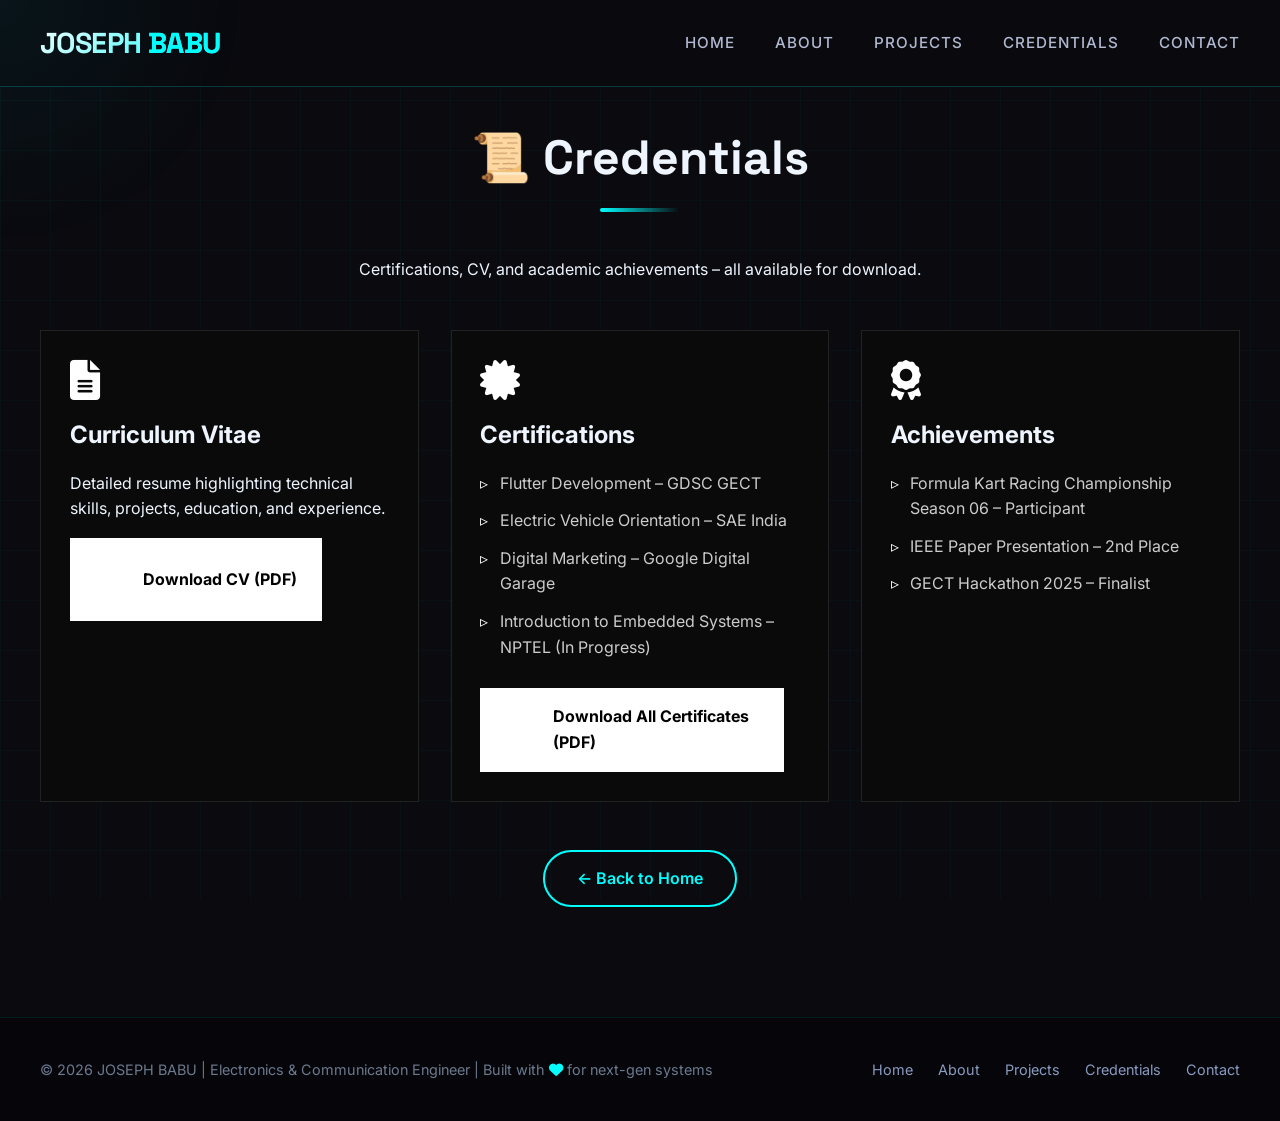
==== credentials.html @ dff878e6 "Create credentials.html" ====
<!DOCTYPE html>
<html lang="en">
<head>
    <meta charset="UTF-8">
    <meta name="viewport" content="width=device-width, initial-scale=1.0">
    <title>Credentials | Joseph Babu</title>
    <link href="https://fonts.googleapis.com/css2?family=Inter:opsz,wght@14..32,300;14..32,400;14..32,500;14..32,600;14..32,700;14..32,800&family=Space+Grotesk:wght@400;500;600;700&display=swap" rel="stylesheet">
    <link rel="stylesheet" href="https://cdnjs.cloudflare.com/ajax/libs/font-awesome/6.0.0/css/all.min.css">
    <link rel="stylesheet" href="style.css">
    <style>
        /* additional page-specific styles */
        .credentials-grid {
            display: grid;
            grid-template-columns: repeat(auto-fit, minmax(300px, 1fr));
            gap: 2rem;
            margin: 3rem 0;
        }
        .cred-card {
            background: #0a0a0a;
            border: 1px solid #222;
            padding: 1.8rem;
            transition: all 0.3s;
        }
        .cred-card:hover {
            border-color: #fff;
            transform: translateY(-5px);
        }
        .cred-card i {
            font-size: 2.5rem;
            color: #fff;
            margin-bottom: 1rem;
        }
        .cred-card h3 {
            font-size: 1.5rem;
            margin-bottom: 1rem;
        }
        .cred-list {
            list-style: none;
            margin-top: 1rem;
        }
        .cred-list li {
            margin: 0.75rem 0;
            padding-left: 1.2rem;
            position: relative;
            color: #ccc;
        }
        .cred-list li:before {
            content: "▹";
            position: absolute;
            left: 0;
            color: #fff;
        }
        .download-btn {
            display: inline-flex;
            align-items: center;
            gap: 0.5rem;
            background: #fff;
            color: #000;
            padding: 0.8rem 1.5rem;
            margin: 1rem 1rem 0 0;
            text-decoration: none;
            font-weight: bold;
            transition: all 0.3s;
            border: 1px solid #fff;
        }
        .download-btn:hover {
            background: #000;
            color: #fff;
        }
        .back-home {
            margin-top: 3rem;
            text-align: center;
        }
    </style>
</head>
<body>

<div class="grid-bg"></div>
<div class="cursor-glow" id="cursorGlow"></div>

<nav id="navbar">
    <div class="container">
        <div class="logo">JOSEPH <span>BABU</span></div>
        <ul class="nav-links" id="navLinks">
            <li><a href="index.html">HOME</a></li>
            <li><a href="index.html#about">ABOUT</a></li>
            <li><a href="projects.html">PROJECTS</a></li>
            <li><a href="credentials.html" class="active">CREDENTIALS</a></li>
            <li><a href="index.html#contact">CONTACT</a></li>
        </ul>
        <div class="mobile-menu-btn" id="mobileMenuBtn">
            <i class="fas fa-bars"></i>
        </div>
    </div>
</nav>

<section style="padding: 120px 0 60px 0;">
    <div class="container">
        <h1 class="title reveal">📜 Credentials</h1>
        <p style="text-align: center; margin-bottom: 2rem;">Certifications, CV, and academic achievements – all available for download.</p>

        <div class="credentials-grid">
            <!-- CV / Resume Card -->
            <div class="cred-card reveal">
                <i class="fas fa-file-alt"></i>
                <h3>Curriculum Vitae</h3>
                <p>Detailed resume highlighting technical skills, projects, education, and experience.</p>
                <div>
                    <a href="assets/cv_joseph_babu.pdf" download class="download-btn">
                        <i class="fas fa-download"></i> Download CV (PDF)
                    </a>
                </div>
            </div>

            <!-- Certifications Card -->
            <div class="cred-card reveal">
                <i class="fas fa-certificate"></i>
                <h3>Certifications</h3>
                <ul class="cred-list">
                    <li>Flutter Development – GDSC GECT</li>
                    <li>Electric Vehicle Orientation – SAE India</li>
                    <li>Digital Marketing – Google Digital Garage</li>
                    <li>Introduction to Embedded Systems – NPTEL (In Progress)</li>
                </ul>
                <div>
                    <a href="assets/certificates_joseph_babu.pdf" download class="download-btn">
                        <i class="fas fa-download"></i> Download All Certificates (PDF)
                    </a>
                </div>
            </div>

            <!-- Additional Achievements / Scores -->
            <div class="cred-card reveal">
                <i class="fas fa-award"></i>
                <h3>Achievements</h3>
                <ul class="cred-list">
                    <li>Formula Kart Racing Championship Season 06 – Participant</li>
                    <li>IEEE Paper Presentation – 2nd Place</li>
                    <li>GECT Hackathon 2025 – Finalist</li>
                </ul>
            </div>
        </div>

        <div class="back-home">
            <a href="index.html" class="btn btn-outline">← Back to Home</a>
        </div>
    </div>
</section>

<footer>
    <div class="container">
        <p>© 2026 JOSEPH BABU | Electronics & Communication Engineer | Built with <i class="fas fa-heart" style="color:#0ff"></i> for next-gen systems</p>
        <div class="footer-links">
            <a href="index.html">Home</a>
            <a href="index.html#about">About</a>
            <a href="projects.html">Projects</a>
            <a href="credentials.html">Credentials</a>
            <a href="index.html#contact">Contact</a>
        </div>
    </div>
</footer>

<script src="script.js"></script>
</body>
</html>
---- style.css ----
* {
    margin: 0;
    padding: 0;
    box-sizing: border-box;
}

body {
    font-family: 'Inter', sans-serif;
    background: #0a0a0f;
    color: #eef5ff;
    line-height: 1.6;
    overflow-x: hidden;
}

/* Custom Cursor Glow */
.cursor-glow {
    width: 500px;
    height: 500px;
    background: radial-gradient(circle, rgba(0, 255, 255, 0.05) 0%, rgba(0, 255, 255, 0) 70%);
    position: fixed;
    pointer-events: none;
    z-index: 9999;
    border-radius: 50%;
    transform: translate(-50%, -50%);
    transition: transform 0.08s ease;
}

/* Animated Background Grid */
.grid-bg {
    position: fixed;
    top: 0;
    left: 0;
    width: 100%;
    height: 100%;
    background-image: 
        linear-gradient(rgba(0, 255, 255, 0.03) 1px, transparent 1px),
        linear-gradient(90deg, rgba(0, 255, 255, 0.03) 1px, transparent 1px);
    background-size: 50px 50px;
    pointer-events: none;
    z-index: 0;
    animation: gridMove 20s linear infinite;
}

@keyframes gridMove {
    0% {
        transform: translate(0, 0);
    }
    100% {
        transform: translate(50px, 50px);
    }
}

.container {
    max-width: 1300px;
    margin: 0 auto;
    padding: 0 40px;
    position: relative;
    z-index: 2;
}

/* Navigation */
nav {
    position: fixed;
    top: 0;
    width: 100%;
    background: rgba(10, 10, 15, 0.85);
    backdrop-filter: blur(12px);
    border-bottom: 1px solid rgba(0, 255, 255, 0.2);
    z-index: 100;
    transition: all 0.3s ease;
}

nav .container {
    display: flex;
    justify-content: space-between;
    align-items: center;
    padding: 20px 40px;
}

.logo {
    font-family: 'Space Grotesk', monospace;
    font-size: 1.8rem;
    font-weight: 700;
    background: linear-gradient(135deg, #fff, #0ff);
    -webkit-background-clip: text;
    background-clip: text;
    color: transparent;
    letter-spacing: -0.02em;
}

.logo span {
    color: #0ff;
    background: none;
    -webkit-background-clip: unset;
    background-clip: unset;
}

.nav-links {
    display: flex;
    gap: 40px;
    list-style: none;
}

.nav-links a {
    color: #b0b8d0;
    text-decoration: none;
    font-weight: 500;
    font-size: 0.95rem;
    letter-spacing: 1px;
    transition: 0.3s;
    position: relative;
}

.nav-links a:hover {
    color: #0ff;
}

.nav-links a::after {
    content: '';
    position: absolute;
    bottom: -5px;
    left: 0;
    width: 0%;
    height: 2px;
    background: #0ff;
    transition: 0.3s;
}

.nav-links a:hover::after {
    width: 100%;
}

.mobile-menu-btn {
    display: none;
    font-size: 1.5rem;
    cursor: pointer;
    color: #0ff;
}

/* Hero Section */
.hero {
    min-height: 100vh;
    display: flex;
    align-items: center;
    position: relative;
    padding-top: 80px;
}

.hero-content {
    text-align: center;
    max-width: 900px;
    margin: 0 auto;
}

.hero-badge {
    display: inline-block;
    background: rgba(0, 255, 255, 0.1);
    border: 1px solid rgba(0, 255, 255, 0.3);
    padding: 8px 20px;
    border-radius: 40px;
    font-size: 0.8rem;
    font-weight: 500;
    margin-bottom: 30px;
    letter-spacing: 1px;
}

.hero-content h1 {
    font-size: 5rem;
    font-weight: 800;
    font-family: 'Space Grotesk', monospace;
    margin-bottom: 20px;
    letter-spacing: -0.02em;
}

.gradient-text {
    background: linear-gradient(135deg, #fff, #0ff, #0a84ff);
    -webkit-background-clip: text;
    background-clip: text;
    color: transparent;
    background-size: 200% 200%;
    animation: shimmer 3s ease infinite;
}

@keyframes shimmer {
    0%, 100% { background-position: 0% 50%; }
    50% { background-position: 100% 50%; }
}

.typed-container {
    font-size: 2rem;
    margin-bottom: 30px;
    min-height: 80px;
}

#typed-text {
    color: #0ff;
    font-weight: 600;
}

.typed-cursor {
    color: #0ff;
    animation: blink 1s infinite;
}

@keyframes blink {
    0%, 50% { opacity: 1; }
    51%, 100% { opacity: 0; }
}

.hero-tags {
    display: flex;
    gap: 15px;
    flex-wrap: wrap;
    justify-content: center;
    margin: 30px 0 25px;
}

.hero-tags span {
    background: rgba(0, 255, 255, 0.08);
    border: 1px solid rgba(0, 255, 255, 0.25);
    padding: 6px 18px;
    border-radius: 40px;
    font-size: 0.85rem;
    font-weight: 500;
    transition: 0.3s;
}

.hero-tags span:hover {
    background: rgba(0, 255, 255, 0.2);
    transform: translateY(-2px);
}

.hero-description {
    font-size: 1.2rem;
    color: #b0c4de;
    max-width: 600px;
    margin: 0 auto 35px;
}

.hero-buttons {
    display: flex;
    gap: 20px;
    justify-content: center;
    flex-wrap: wrap;
}

.btn {
    display: inline-flex;
    align-items: center;
    gap: 10px;
    padding: 14px 32px;
    border-radius: 40px;
    text-decoration: none;
    font-weight: 600;
    transition: 0.3s;
    cursor: pointer;
}

.btn-primary {
    background: linear-gradient(135deg, #0ff, #0a84ff);
    color: #0a0a0f;
    box-shadow: 0 0 20px rgba(0, 255, 255, 0.3);
}

.btn-primary:hover {
    transform: translateY(-3px);
    box-shadow: 0 0 35px rgba(0, 255, 255, 0.5);
}

.btn-outline {
    border: 2px solid #0ff;
    color: #0ff;
    background: transparent;
}

.btn-outline:hover {
    background: rgba(0, 255, 255, 0.1);
    transform: translateY(-3px);
}

.scroll-indicator {
    position: absolute;
    bottom: 30px;
    left: 50%;
    transform: translateX(-50%);
    display: flex;
    flex-direction: column;
    align-items: center;
    gap: 8px;
    color: #6c7a8e;
    font-size: 0.8rem;
    animation: bounce 2s infinite;
}

@keyframes bounce {
    0%, 100% { transform: translateX(-50%) translateY(0); }
    50% { transform: translateX(-50%) translateY(10px); }
}

/* Section Styles */
.section {
    padding: 100px 0;
    position: relative;
}

.title {
    font-size: 3rem;
    font-weight: 700;
    margin-bottom: 60px;
    text-align: center;
    font-family: 'Space Grotesk', monospace;
    position: relative;
}

.title::after {
    content: '';
    position: absolute;
    bottom: -15px;
    left: 50%;
    transform: translateX(-50%);
    width: 80px;
    height: 4px;
    background: linear-gradient(90deg, #0ff, transparent);
    border-radius: 2px;
}

/* About Section */
.about-grid {
    display: grid;
    grid-template-columns: 1fr 1fr;
    gap: 40px;
    margin-bottom: 60px;
}

.about-card {
    background: rgba(15, 25, 35, 0.5);
    backdrop-filter: blur(10px);
    border: 1px solid rgba(0, 255, 255, 0.2);
    border-radius: 28px;
    padding: 35px;
    transition: 0.4s;
}

.about-card:hover {
    border-color: #0ff;
    transform: translateY(-5px);
    box-shadow: 0 20px 40px rgba(0, 0, 0, 0.3);
}

.card-icon {
    font-size: 2.5rem;
    color: #0ff;
    margin-bottom: 20px;
}

.about-card h3 {
    font-size: 1.6rem;
    margin-bottom: 20px;
    color: #0ff;
}

.about-text {
    color: #b8c5e6;
    line-height: 1.7;
    margin-bottom: 20px;
}

.skills-cloud {
    display: flex;
    flex-wrap: wrap;
    gap: 10px;
    margin-top: 20px;
}

.skills-cloud span {
    background: rgba(0, 255, 255, 0.08);
    border: 1px solid rgba(0, 255, 255, 0.25);
    padding: 6px 14px;
    border-radius: 30px;
    font-size: 0.85rem;
    font-weight: 500;
    transition: 0.2s;
}

.skills-cloud span:hover {
    background: rgba(0, 255, 255, 0.2);
    border-color: #0ff;
}

.education-item {
    margin-bottom: 25px;
}

.edu-year {
    font-size: 0.85rem;
    color: #0ff;
    font-weight: 500;
}

.edu-title {
    font-size: 1.1rem;
    font-weight: 600;
    margin: 5px 0;
}

.edu-institution {
    color: #b0c4de;
    font-size: 0.9rem;
}

.affiliations {
    display: flex;
    gap: 15px;
    margin: 15px 0;
}

.affiliations span {
    background: rgba(0, 255, 255, 0.08);
    padding: 8px 16px;
    border-radius: 30px;
    font-size: 0.9rem;
}

.cert-list {
    display: flex;
    flex-wrap: wrap;
    gap: 10px;
    margin-top: 15px;
}

.cert-list span {
    background: rgba(0, 255, 255, 0.05);
    padding: 5px 12px;
    border-radius: 20px;
    font-size: 0.85rem;
}

/* Stats Section */
.stats-grid {
    display: grid;
    grid-template-columns: repeat(auto-fit, minmax(200px, 1fr));
    gap: 30px;
    margin-top: 40px;
    text-align: center;
}

.stat-item {
    background: rgba(0, 255, 255, 0.05);
    border: 1px solid rgba(0, 255, 255, 0.2);
    border-radius: 20px;
    padding: 30px 20px;
    transition: 0.3s;
}

.stat-item:hover {
    transform: translateY(-5px);
    border-color: #0ff;
}

.stat-number {
    font-size: 3rem;
    font-weight: 800;
    color: #0ff;
    font-family: 'Space Grotesk', monospace;
}

.stat-label {
    margin-top: 10px;
    color: #b0c4de;
    font-size: 0.9rem;
}

/* Projects Section */
.projects-grid {
    display: grid;
    grid-template-columns: repeat(auto-fit, minmax(350px, 1fr));
    gap: 35px;
    margin-bottom: 50px;
}

.project-card {
    background: rgba(10, 20, 28, 0.6);
    backdrop-filter: blur(8px);
    border: 1px solid rgba(0, 255, 255, 0.2);
    border-radius: 28px;
    padding: 35px;
    transition: all 0.35s ease;
    position: relative;
    overflow: hidden;
}

.project-card::before {
    content: '';
    position: absolute;
    top: 0;
    left: -100%;
    width: 100%;
    height: 100%;
    background: linear-gradient(90deg, transparent, rgba(0, 255, 255, 0.08), transparent);
    transition: left 0.6s;
}

.project-card:hover::before {
    left: 100%;
}

.project-card:hover {
    transform: translateY(-8px);
    border-color: #0ff;
    box-shadow: 0 20px 40px rgba(0, 255, 255, 0.1);
}

.project-icon {
    font-size: 3rem;
    color: #0ff;
    margin-bottom: 20px;
}

.project-card h3 {
    font-size: 1.6rem;
    margin-bottom: 15px;
    font-weight: 600;
}

.project-card p {
    color: #b0c4de;
    margin-bottom: 20px;
    line-height: 1.6;
}

.project-tech {
    display: flex;
    flex-wrap: wrap;
    gap: 8px;
    margin-bottom: 25px;
}

.project-tech span {
    background: rgba(0, 255, 255, 0.1);
    padding: 4px 12px;
    border-radius: 20px;
    font-size: 0.75rem;
    font-weight: 500;
}

.project-links a {
    color: #0ff;
    text-decoration: none;
    font-weight: 600;
    display: inline-flex;
    align-items: center;
    gap: 8px;
    transition: 0.3s;
}

.project-links a:hover {
    gap: 12px;
    text-shadow: 0 0 8px #0ff;
}

/* Research Section */
.research-section {
    background: linear-gradient(135deg, rgba(0, 255, 255, 0.08), rgba(10, 30, 50, 0.3));
    border-radius: 28px;
    padding: 50px;
    text-align: center;
    border: 1px solid rgba(0, 255, 255, 0.2);
}

.research-content i {
    font-size: 3rem;
    color: #0ff;
    margin-bottom: 20px;
}

.research-content h3 {
    font-size: 1.8rem;
    margin-bottom: 15px;
}

.research-content p {
    color: #b0c4de;
    max-width: 700px;
    margin: 0 auto;
}

/* Contact Section */
.contact-wrapper {
    display: grid;
    grid-template-columns: 1fr 1fr;
    gap: 50px;
    max-width: 1000px;
    margin: 0 auto;
}

.contact-info-card {
    background: rgba(15, 25, 35, 0.5);
    backdrop-filter: blur(10px);
    border: 1px solid rgba(0, 255, 255, 0.2);
    border-radius: 28px;
    padding: 35px;
}

.contact-item {
    display: flex;
    align-items: flex-start;
    gap: 20px;
    margin-bottom: 30px;
}

.contact-item i {
    font-size: 1.8rem;
    color: #0ff;
    margin-top: 5px;
}

.contact-item h4 {
    font-size: 1rem;
    color: #8a9bc0;
    margin-bottom: 5px;
}

.contact-item a, .contact-item p {
    color: #eef5ff;
    text-decoration: none;
    transition: 0.3s;
}

.contact-item a:hover {
    color: #0ff;
}

.contact-social {
    text-align: center;
    padding: 35px;
    background: rgba(15, 25, 35, 0.5);
    backdrop-filter: blur(10px);
    border: 1px solid rgba(0, 255, 255, 0.2);
    border-radius: 28px;
}

.contact-social h3 {
    font-size: 1.6rem;
    margin-bottom: 25px;
}

.social-links {
    display: flex;
    justify-content: center;
    gap: 30px;
    margin-bottom: 30px;
}

.social-links a {
    color: #eef5ff;
    font-size: 2rem;
    width: 60px;
    height: 60px;
    border-radius: 50%;
    background: rgba(0, 255, 255, 0.08);
    display: flex;
    align-items: center;
    justify-content: center;
    transition: 0.3s;
    border: 1px solid rgba(0, 255, 255, 0.3);
    text-decoration: none;
}

.social-links a:hover {
    transform: translateY(-5px);
    background: #0ff;
    color: #0a0a0f;
    border-color: #0ff;
    box-shadow: 0 0 30px #0ff;
}

.availability {
    display: flex;
    align-items: center;
    justify-content: center;
    gap: 10px;
    color: #0ff;
    font-size: 0.9rem;
}

.availability i {
    font-size: 0.7rem;
}

/* Footer */
footer {
    background: rgba(5, 5, 10, 0.9);
    border-top: 1px solid rgba(0, 255, 255, 0.1);
    padding: 40px 0;
    margin-top: 50px;
}

footer .container {
    display: flex;
    justify-content: space-between;
    align-items: center;
    flex-wrap: wrap;
    gap: 20px;
}

footer p {
    color: #6c7a8e;
    font-size: 0.9rem;
}

.footer-links {
    display: flex;
    gap: 25px;
}

.footer-links a {
    color: #8a9bc0;
    text-decoration: none;
    font-size: 0.9rem;
    transition: 0.3s;
}

.footer-links a:hover {
    color: #0ff;
}

/* Scroll Reveal */
.reveal {
    opacity: 0;
    transform: translateY(40px);
    transition: all 0.7s ease;
}

.reveal.active {
    opacity: 1;
    transform: translateY(0);
}
.no-js .reveal {
    opacity: 1;
    transform: none;
}
/* Responsive */
@media (max-width: 900px) {
    .container {
        padding: 0 25px;
    }
    
    .hero-content h1 {
        font-size: 3rem;
    }
    
    .typed-container {
        font-size: 1.5rem;
    }
    
    .about-grid,
    .contact-wrapper {
        grid-template-columns: 1fr;
    }
    
    .title {
        font-size: 2.2rem;
    }
    
    .nav-links {
        display: none;
    }
    
    .mobile-menu-btn {
        display: block;
    }
    
    .nav-links.active {
        display: flex;
        position: absolute;
        top: 100%;
        left: 0;
        width: 100%;
        background: rgba(10, 10, 15, 0.95);
        backdrop-filter: blur(12px);
        flex-direction: column;
        align-items: center;
        padding: 20px;
        gap: 15px;
        border-bottom: 1px solid rgba(0, 255, 255, 0.2);
    }
    
    .stats-grid {
        grid-template-columns: repeat(2, 1fr);
    }
    
    .projects-grid {
        grid-template-columns: 1fr;
    }
}

@media (max-width: 600px) {
    .stats-grid {
        grid-template-columns: 1fr;
    }
    
    .hero-buttons {
        flex-direction: column;
        align-items: center;
    }
    
    .btn {
        width: 100%;
        justify-content: center;
    }
    
    footer .container {
        flex-direction: column;
        text-align: center;
    }
}
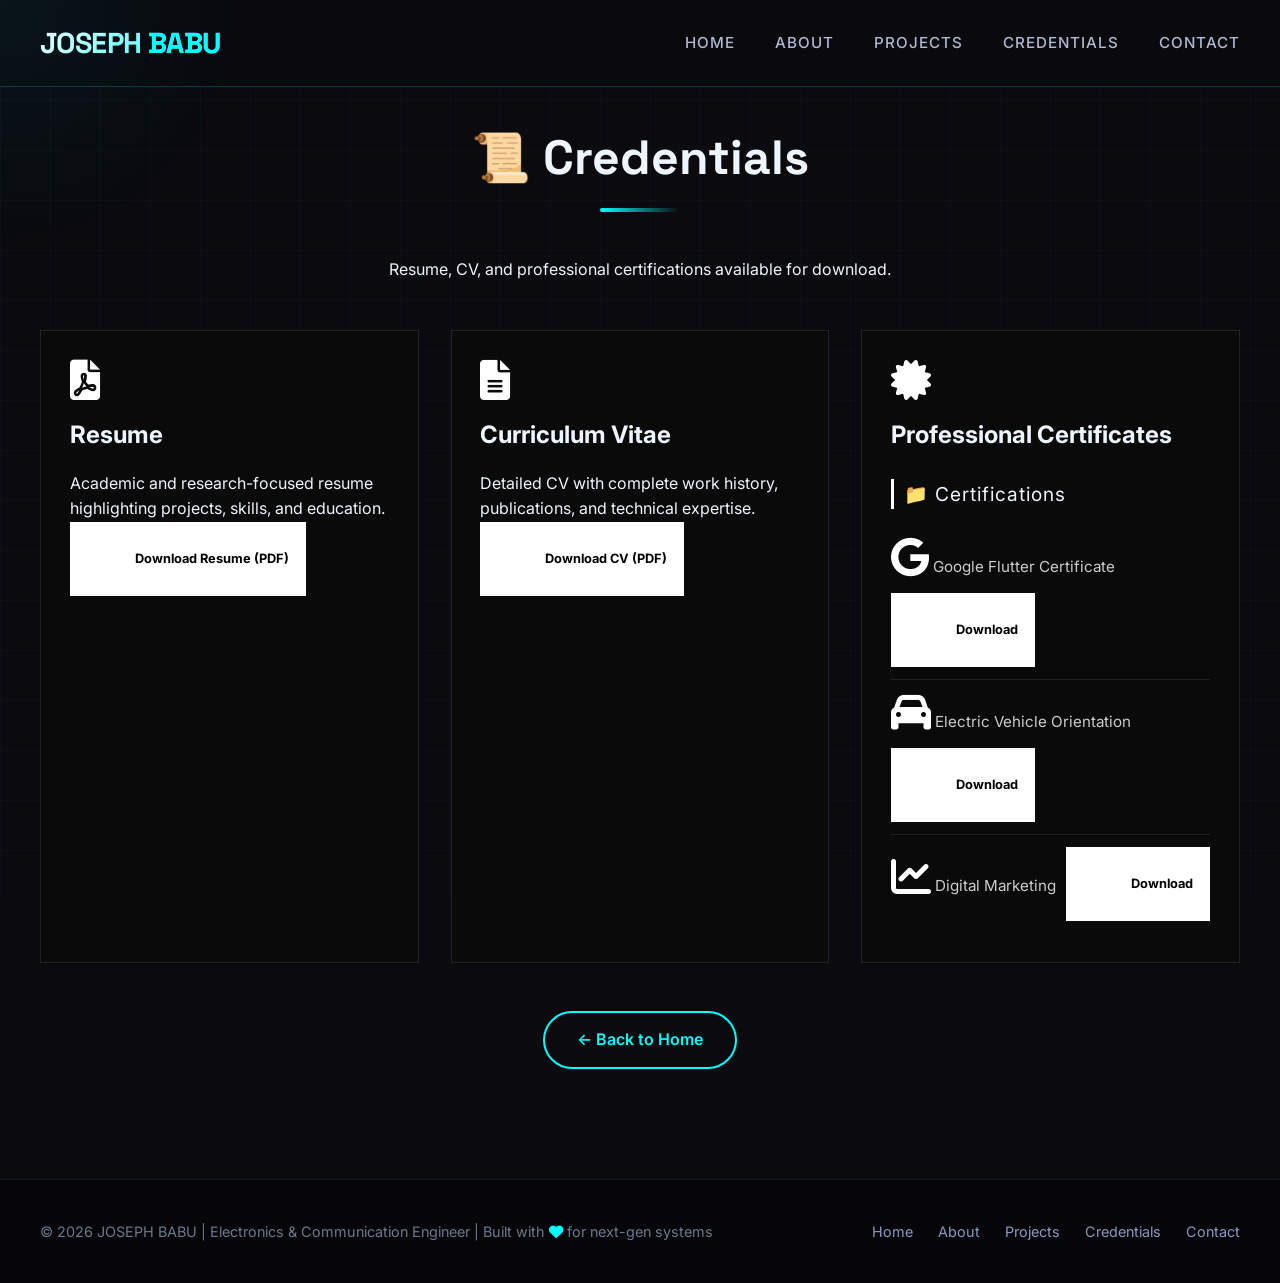
==== commit dfbb3030: "Refactor credentials page layout and content Updated the credentials page to improve clarity and org" ====
--- a/credentials.html
+++ b/credentials.html
@@ -8,7 +8,6 @@
     <link rel="stylesheet" href="https://cdnjs.cloudflare.com/ajax/libs/font-awesome/6.0.0/css/all.min.css">
     <link rel="stylesheet" href="style.css">
     <style>
-        /* additional page-specific styles */
         .credentials-grid {
             display: grid;
             grid-template-columns: repeat(auto-fit, minmax(300px, 1fr));
@@ -34,21 +33,20 @@
             font-size: 1.5rem;
             margin-bottom: 1rem;
         }
-        .cred-list {
-            list-style: none;
-            margin-top: 1rem;
+        .cert-item {
+            display: flex;
+            justify-content: space-between;
+            align-items: center;
+            flex-wrap: wrap;
+            border-bottom: 1px solid #222;
+            padding: 0.75rem 0;
         }
-        .cred-list li {
-            margin: 0.75rem 0;
-            padding-left: 1.2rem;
-            position: relative;
+        .cert-item:last-child {
+            border-bottom: none;
+        }
+        .cert-name {
             color: #ccc;
-        }
-        .cred-list li:before {
-            content: "▹";
-            position: absolute;
-            left: 0;
-            color: #fff;
+            font-size: 0.95rem;
         }
         .download-btn {
             display: inline-flex;
@@ -56,8 +54,8 @@
             gap: 0.5rem;
             background: #fff;
             color: #000;
-            padding: 0.8rem 1.5rem;
-            margin: 1rem 1rem 0 0;
+            padding: 0.5rem 1rem;
+            font-size: 0.8rem;
             text-decoration: none;
             font-weight: bold;
             transition: all 0.3s;
@@ -70,6 +68,13 @@
         .back-home {
             margin-top: 3rem;
             text-align: center;
+        }
+        .subsection-title {
+            margin: 1.5rem 0 1rem 0;
+            font-size: 1.2rem;
+            letter-spacing: 1px;
+            border-left: 3px solid #fff;
+            padding-left: 10px;
         }
     </style>
 </head>
@@ -97,47 +102,55 @@
 <section style="padding: 120px 0 60px 0;">
     <div class="container">
         <h1 class="title reveal">📜 Credentials</h1>
-        <p style="text-align: center; margin-bottom: 2rem;">Certifications, CV, and academic achievements – all available for download.</p>
+        <p style="text-align: center; margin-bottom: 2rem;">Resume, CV, and professional certifications available for download.</p>
 
         <div class="credentials-grid">
-            <!-- CV / Resume Card -->
+            <!-- 1. Resume -->
+            <div class="cred-card reveal">
+                <i class="fas fa-file-pdf"></i>
+                <h3>Resume</h3>
+                <p>Academic and research-focused resume highlighting projects, skills, and education.</p>
+                <a href="assets/resume_joseph_babu.pdf" download class="download-btn">
+                    <i class="fas fa-download"></i> Download Resume (PDF)
+                </a>
+            </div>
+
+            <!-- 2. CV (Comprehensive) -->
             <div class="cred-card reveal">
                 <i class="fas fa-file-alt"></i>
                 <h3>Curriculum Vitae</h3>
-                <p>Detailed resume highlighting technical skills, projects, education, and experience.</p>
-                <div>
-                    <a href="assets/cv_joseph_babu.pdf" download class="download-btn">
-                        <i class="fas fa-download"></i> Download CV (PDF)
+                <p>Detailed CV with complete work history, publications, and technical expertise.</p>
+                <a href="assets/cv_joseph_babu.pdf" download class="download-btn">
+                    <i class="fas fa-download"></i> Download CV (PDF)
+                </a>
+            </div>
+
+            <!-- 3. Professional Certificates (subsection with 3 assets) -->
+            <div class="cred-card reveal">
+                <i class="fas fa-certificate"></i>
+                <h3>Professional Certificates</h3>
+                <div class="subsection-title">📁 Certifications</div>
+                
+                <div class="cert-item">
+                    <span class="cert-name"><i class="fab fa-google"></i> Google Flutter Certificate</span>
+                    <a href="assets/google_flutter_cert.pdf" download class="download-btn">
+                        <i class="fas fa-download"></i> Download
                     </a>
                 </div>
-            </div>
-
-            <!-- Certifications Card -->
-            <div class="cred-card reveal">
-                <i class="fas fa-certificate"></i>
-                <h3>Certifications</h3>
-                <ul class="cred-list">
-                    <li>Flutter Development – GDSC GECT</li>
-                    <li>Electric Vehicle Orientation – SAE India</li>
-                    <li>Digital Marketing – Google Digital Garage</li>
-                    <li>Introduction to Embedded Systems – NPTEL (In Progress)</li>
-                </ul>
-                <div>
-                    <a href="assets/certificates_joseph_babu.pdf" download class="download-btn">
-                        <i class="fas fa-download"></i> Download All Certificates (PDF)
+                
+                <div class="cert-item">
+                    <span class="cert-name"><i class="fas fa-car"></i> Electric Vehicle Orientation</span>
+                    <a href="assets/ev_orientation_cert.pdf" download class="download-btn">
+                        <i class="fas fa-download"></i> Download
                     </a>
                 </div>
-            </div>
-
-            <!-- Additional Achievements / Scores -->
-            <div class="cred-card reveal">
-                <i class="fas fa-award"></i>
-                <h3>Achievements</h3>
-                <ul class="cred-list">
-                    <li>Formula Kart Racing Championship Season 06 – Participant</li>
-                    <li>IEEE Paper Presentation – 2nd Place</li>
-                    <li>GECT Hackathon 2025 – Finalist</li>
-                </ul>
+                
+                <div class="cert-item">
+                    <span class="cert-name"><i class="fas fa-chart-line"></i> Digital Marketing</span>
+                    <a href="assets/digital_marketing_cert.pdf" download class="download-btn">
+                        <i class="fas fa-download"></i> Download
+                    </a>
+                </div>
             </div>
         </div>
 
